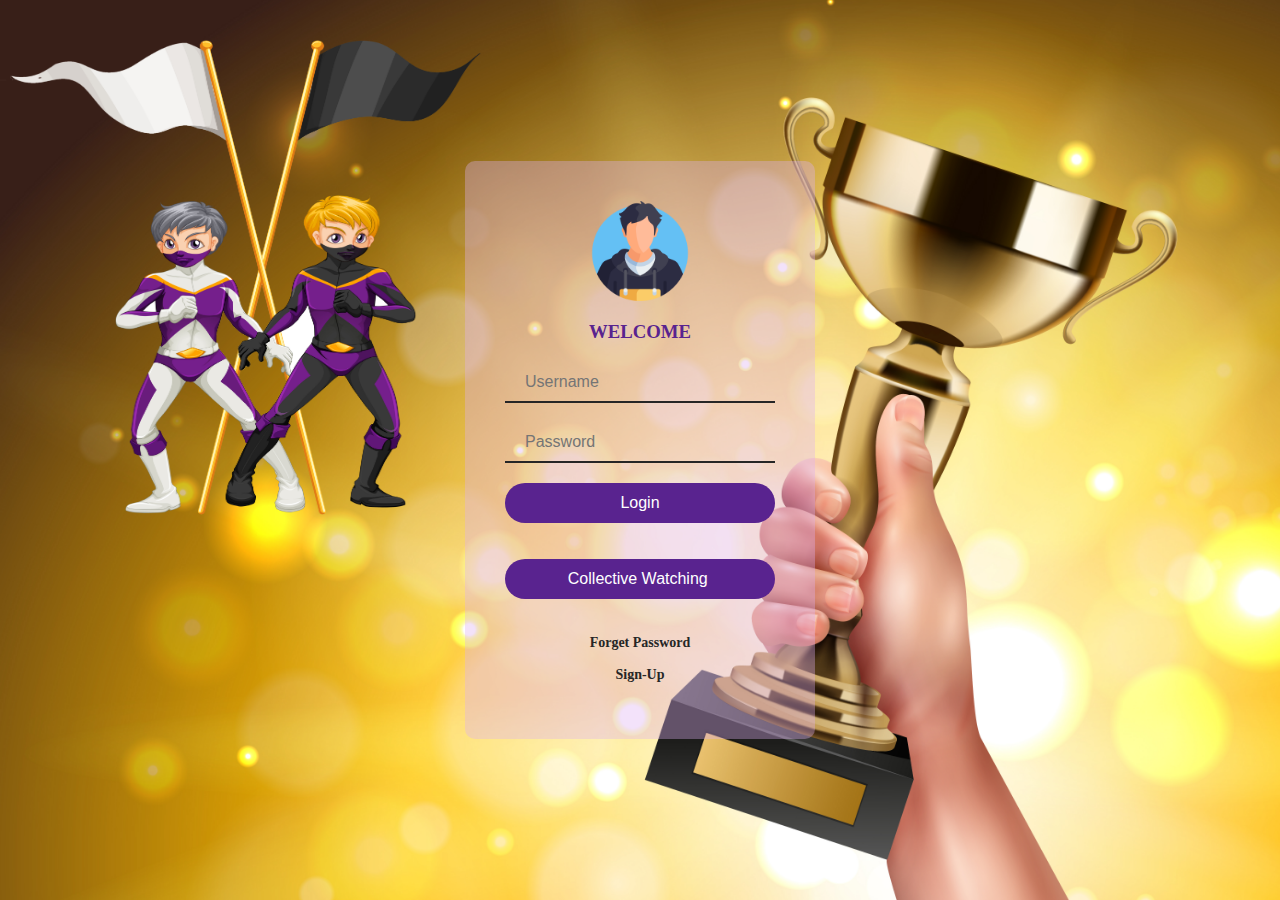
==== geniuses world/index.html @ 2a0a4bbb "Add files via upload" ====
<html>
    <head>
    <title>Geniuses World</title>
        <meta charset="utf-8">
        <meta name="descripition" content="Welcome to our website, now you can get more units of intelligence, competition and collective watching with your friends and family ">
       
        <link rel="stylesheet" href="css/style.css" >
    </head>
    <body>
<div><img class="photo" src="img/30044.png" width="500px" height="500px"></div>
<div class="loginBox"> <img class="user" src="img/boy.png" height="100px" width="100px">
    <h3>WELCOME </h3>
    <form action="login.php" method="post">
        <div class="inputBox"> <input id="uname" type="text" name="Username" placeholder="Username"> <input id="pass" type="password" name="Password" placeholder="Password"> </div> <input class="send"type="submit" name="" value="Login">
    </form> 
    <form action="login.php" method="post">
        <div >  </div> <input class="send" type="submit" name="" value="Collective Watching ">
    </form> 
    
    <a href="#">Forget Password<br> </a>
    <div class="text-center">
        <p style="color: #59238F;"><a href="#">Sign-Up</a></p>
    </div>
    
</div>
</body>
</html>
---- geniuses world/css/style.css ----
body{margin: 0;padding: 0;
    background: url(../img/background5.jpg) no-repeat;
    height: 100vh;
    font-family:'Times New Roman', Times, serif;background-size: cover;background-repeat: no-repeat;
    background-position: center;
    overflow: hidden}@media screen and (max-width: 600px){body{background-size:cover fixed}}#particles-js{height: 100%}.loginBox{position: absolute;top: 50%;left: 50%;
    transform: translate(-50%,-50%);width: 350px;min-height: 200px;
    background: rgba(221, 175, 240, 0.363);border-radius: 10px;padding: 40px;box-sizing: border-box }
    .photo{
        padding-top: 25px;
        padding-left: 0px;
     }
    
    .user{margin: 0 auto;
    display: block;margin-bottom: 20px}h3{margin: 0;padding: 0 0 20px;
    color: #59238F;text-align: center}
    
   .loginBox input{width: 100%;margin-bottom: 20px}.loginBox input[type="text"],.loginBox input[type="password"]{border: none;border-bottom: 2px solid #262626;outline: none;height: 40px;color: #f5eff5;background: transparent;font-size: 16px;padding-left: 20px;box-sizing: border-box}
 .loginBox input[type="text"]:hover, .loginBox input[type="password"]:hover{color: #473d04;border: 1px solid #473d04;box-shadow: 0 0 5px rgba(110, 72, 2, 0.3), 0 0 10px rgba(110, 72, 2, 0.3), 0 0 15px rgba(110, 72, 2, 0.3), 0 2px 0 black}
 .loginBox input[type="text"]:focus, .loginBox input[type="password"]:focus{border-bottom: 2px solid #473d04}
 .inputBox{position: relative}.inputBox span{position: absolute;top: 10px;color: #262626}
 .loginBox input[type="submit"]{border: none;outline: none;height: 40px;font-size: 16px;background: #59238F;color: #ffffff;border-radius: 20px;cursor: pointer}
 .loginBox a{color: #262626;font-size: 14px;font-weight: bold;text-decoration: none;text-align: center;display: block}a:hover{color: #f56cfa}p{color: #070707}
 
 .loginBox .send:hover{
background-color: #59238fd2;


 }
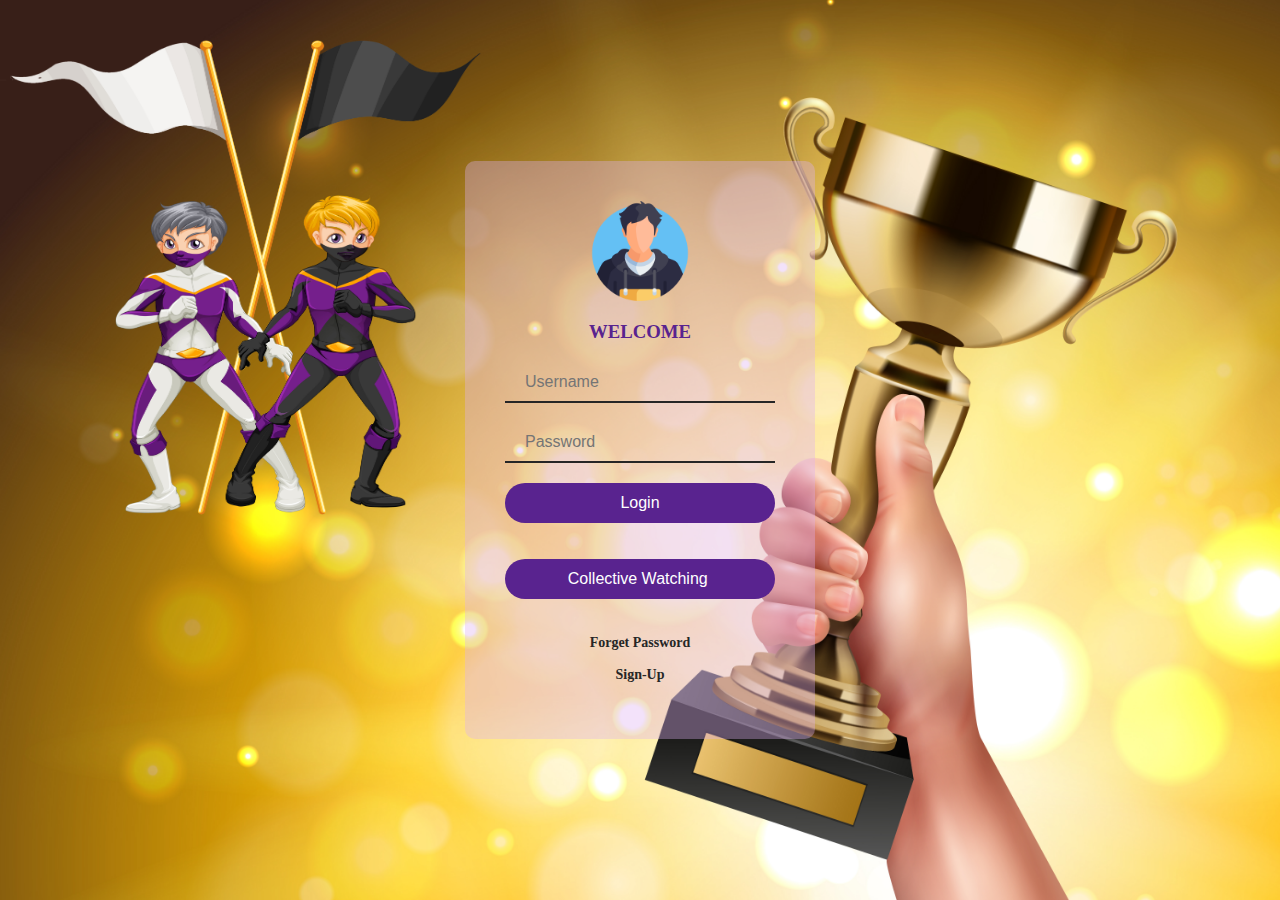
==== commit 4aee66ba: "update sign up" ====
--- a/geniuses world/index.html
+++ b/geniuses world/index.html
@@ -19,7 +19,7 @@
     
     <a href="#">Forget Password<br> </a>
     <div class="text-center">
-        <p style="color: #59238F;"><a href="#">Sign-Up</a></p>
+        <p style="color: #59238F;"><a href="sign up.html" >Sign-Up</a></p>
     </div>
     
 </div>
--- a/geniuses world/css/style.css
+++ b/geniuses world/css/style.css
@@ -15,9 +15,10 @@
     display: block;margin-bottom: 20px}h3{margin: 0;padding: 0 0 20px;
     color: #59238F;text-align: center}
     
-   .loginBox input{width: 100%;margin-bottom: 20px}.loginBox input[type="text"],.loginBox input[type="password"]{border: none;border-bottom: 2px solid #262626;outline: none;height: 40px;color: #f5eff5;background: transparent;font-size: 16px;padding-left: 20px;box-sizing: border-box}
- .loginBox input[type="text"]:hover, .loginBox input[type="password"]:hover{color: #473d04;border: 1px solid #473d04;box-shadow: 0 0 5px rgba(110, 72, 2, 0.3), 0 0 10px rgba(110, 72, 2, 0.3), 0 0 15px rgba(110, 72, 2, 0.3), 0 2px 0 black}
- .loginBox input[type="text"]:focus, .loginBox input[type="password"]:focus{border-bottom: 2px solid #473d04}
+   .loginBox input{width: 100%;margin-bottom: 20px}.loginBox input[type="text"],.loginBox input[type="password"],.loginBox input[type="email"]{border: none;border-bottom: 2px solid #262626;outline: none;height: 40px;color: #59238F;background: transparent;font-size: 16px;padding-left: 20px;box-sizing: border-box}
+ .loginBox input[type="text"]:hover, .loginBox input[type="password"]:hover,.loginBox input[type="email"]:hover{color: #473d04;border: 1px solid #473d04;box-shadow: 0 0 5px rgba(110, 72, 2, 0.3), 0 0 10px rgba(110, 72, 2, 0.3), 0 0 15px rgba(110, 72, 2, 0.3), 0 2px 0 black}
+ .loginBox input[type="text"]:focus, .loginBox input[type="password"]:focus,.loginBox input[type="email"]:focus{border-bottom: 2px solid #473d04}
+ 
  .inputBox{position: relative}.inputBox span{position: absolute;top: 10px;color: #262626}
  .loginBox input[type="submit"]{border: none;outline: none;height: 40px;font-size: 16px;background: #59238F;color: #ffffff;border-radius: 20px;cursor: pointer}
  .loginBox a{color: #262626;font-size: 14px;font-weight: bold;text-decoration: none;text-align: center;display: block}a:hover{color: #f56cfa}p{color: #070707}
